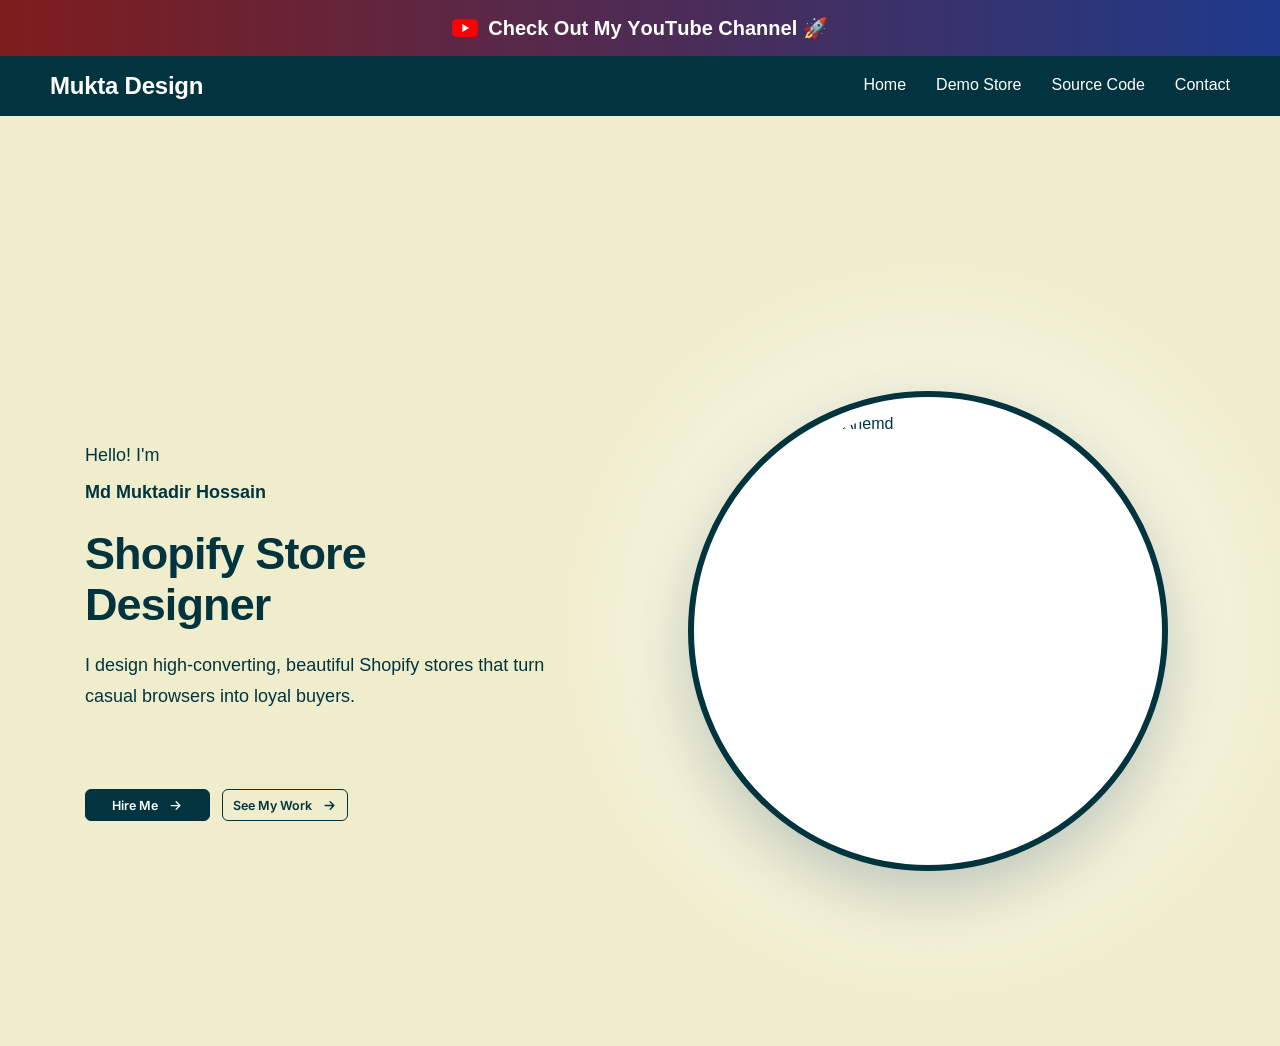
==== index.html @ 2b9f3561 "Update index.html" ====
<!DOCTYPE html>
<html lang="en">
<head>
<meta charset="UTF-8">
<meta name="theme-color" content="#F0EDCC">
<meta name="viewport" content="width=device-width, initial-scale=1">
<title>Ripon Ahemd - UI/UX and Product Designer</title>
<link rel="preconnect" href="https://fonts.googleapis.com">
<link rel="preconnect" href="https://fonts.gstatic.com" crossorigin>
<link href="https://fonts.googleapis.com/css2?family=Inter:wght@400;500;600;800&display=swap" rel="stylesheet">
<style>
  :root {
    --teal: #02343F;
    --cream: #F0EDCC;
    --white: #ffffff;
    --bg: var(--cream);
    --ink: var(--teal);
    --accent: var(--teal);
    --sky: #ffffff;
    --glow: rgba(255, 255, 255, 0.85);
    --circle: min(480px, 80vw);
  }
  * { box-sizing: border-box; margin: 0; padding: 0; }
  html, body { height: 100%; }
  body {
    font-family: "Inter", system-ui, -apple-system, "Segoe UI", Arial, sans-serif;
    background-color: var(--cream);
    background-image: radial-gradient(ellipse 55% 65% at 78% 55%, #fbfaea 0%, rgba(251, 250, 234, 0) 70%);
    background-attachment: fixed;
    color: var(--ink);
    overflow-x: hidden;
  }

  .header {
    position: relative; z-index: 2;
    margin: 0 auto;
    padding: 26px 6vw 0;
    display: flex; align-items: center; justify-content: space-between;
    gap: 16px 32px; flex-wrap: wrap;
  }
  .logo {
    font-size: 20px; font-weight: 800; letter-spacing: -0.01em;
    color: var(--teal); text-decoration: none;
  }
  .navigation { display: flex; gap: 28px; flex-wrap: wrap; }
  .navigation a {
    font-size: 14px; font-weight: 500;
    color: var(--teal); text-decoration: none;
    padding: 6px 0; border-bottom: 2px solid transparent;
    transition: color .15s ease, border-color .15s ease;
  }
  .navigation a:hover,
  .logo:focus-visible, .navigation a:focus-visible { outline: 2px solid var(--teal); outline-offset: 4px; border-radius: 2px; }

  .hero {
    position: relative;
    min-height: calc(100vh - 70px);
    display: grid;
    grid-template-columns: 1fr 1fr;
    align-items: center;
    gap: 40px;
    padding: 48px 6vw 48px 6vw;
    max-width: 1300px;
    margin: 0 auto;
  }

  /* soft orange glow behind the portrait */
  .hero::before {
    content: "";
    position: absolute;
    right: -8vw; top: 50%;
    width: 60vw; height: 60vw;
    max-width: 800px; max-height: 800px;
    transform: translateY(-50%);
    background: radial-gradient(circle, var(--glow) 0%, rgba(255,255,255,0.35) 45%, transparent 70%);
    pointer-events: none;
    z-index: 0;
  }

  .text { position: relative; z-index: 1; max-width: 460px; }
  .hello { font-size: 13px; font-weight: 500; }
  .name { font-size: 16px; font-weight: 600; color: var(--accent); margin-top: 6px; }
  h1 {
    font-size: clamp(38px, 5vw, 52px);
    line-height: 1.12;
    font-weight: 800;
    letter-spacing: -0.02em;
    margin: 22px 0 34px;
  }
  .about { font-size: 13px; line-height: 1.6; max-width: 440px; }

  .actions { display: flex; gap: 12px; margin-top: 78px; flex-wrap: wrap; }
  .btn {
    display: inline-flex; align-items: center; gap: 10px;
    height: 32px; padding: 0 26px;
    border-radius: 6px;
    font: 600 12.5px "Inter", sans-serif;
    text-decoration: none; cursor: pointer;
    transition: transform .15s ease, background-color .15s ease;
  }
  .btn svg { width: 15px; height: 15px; flex: none; }
  .btn:active { transform: translateY(1px); }
  .btn:focus-visible { outline: 2px solid var(--teal); outline-offset: 3px; }
  .btn-primary { background: var(--teal); color: var(--white); border: 1px solid var(--teal); }
  .btn-primary:hover { background: #03485a; }
  .btn-outline { background: transparent; color: var(--teal); border: 1px solid var(--teal); padding: 0 10px; height: 32px; }
  .btn-outline:hover { background: rgba(2,52,63,0.08); }

  /* portrait: simple circle, accent border, white gap, image fitted inside */
  .portrait {
    position: relative; z-index: 1;
    justify-self: center;
    width: var(--circle);
    aspect-ratio: 1;
    border-radius: 50%;
    border: 6px solid var(--accent);
    padding: 14px;
    background: var(--white);
    box-shadow: 0 24px 60px rgba(2, 52, 63, 0.22);
  }
  .portrait img {
    width: 100%; height: 100%;
    border-radius: 50%;
    object-fit: cover;          /* image always fills the circle without stretching */
    object-position: center top; /* keeps the face in view */
    display: block;
    background: var(--sky);
  }

.navigation a {
  padding: 6px 0;
}
.navigation a:hover,
.navigation a[aria-current="page"] {
  border-bottom-color: #02343F;
}

  
  @media (max-width: 860px) {
    .hero { grid-template-columns: 1fr; padding-top: 32px; text-align: left; }
    .actions { margin-top: 40px; }
    .portrait { order: -1; }
    .text { max-width: none; }
  }
</style>
    <link rel="stylesheet" href="css/style.css">
  
</head>
<body>

<div class="announcement">
  <a href="https://www.youtube.com/@muktadesign" target="_blank" rel="noopener">
    <svg class="yt-icon" viewBox="0 0 24 24" aria-hidden="true">
      <path fill="#FF0000" d="M23.5 6.2a3 3 0 0 0-2.1-2.1C19.5 3.6 12 3.6 12 3.6s-7.5 0-9.4.5A3 3 0 0 0 .5 6.2C0 8.1 0 12 0 12s0 3.9.5 5.8a3 3 0 0 0 2.1 2.1c1.9.5 9.4.5 9.4.5s7.5 0 9.4-.5a3 3 0 0 0 2.1-2.1c.5-1.9.5-5.8.5-5.8s0-3.9-.5-5.8z"/>
      <path fill="#FFFFFF" d="M9.6 15.6V8.4l6.2 3.6-6.2 3.6z"/>
    </svg>
    <span class="w" id="wave">Check Out My YouTube Channel 🚀</span>
  </a>
</div>

  
  <header class="header">
    <a href="index.html" class="logo"> Mukta Design </a>
    <nav class="navigation">
      <a href="index.html" aria-current="page">Home</a>
      <a href="demo-store.html"> Demo Store </a>
      <a href="source-code.html"> Source Code </a>
      <a href="contact.html"> Contact </a>
    </nav>
  </header>

  <section class="hero" id="home">
    <div class="text">
      <p class="hello">Hello! I'm</p>
      <p class="name"> Md Muktadir Hossain </p>
      <h1> Shopify Store Designer</h1>
      <p class="about"> I design high-converting, beautiful Shopify stores that turn casual browsers into loyal buyers. </p>

      <div class="actions">
        
<a class="btn btn-primary" id="hireBtn" href="contact.html">
  Hire Me
  <svg viewBox="0 0 24 24" fill="none" stroke="currentColor" stroke-width="2" stroke-linecap="round" stroke-linejoin="round" aria-hidden="true"><path d="M5 12h14M13 6l6 6-6 6"/></svg>
</a>
<a class="btn btn-outline" id="cvBtn" href="demo-store.html">
  See My Work
  <svg viewBox="0 0 24 24" fill="none" stroke="currentColor" stroke-width="2.2" stroke-linecap="round" stroke-linejoin="round" aria-hidden="true"><path d="M5 12h14M13 6l6 6-6 6"/></svg>
</a>
        
      </div>
    </div>

    <div class="portrait">
      <img id="photo" src="https://raw.githubusercontent.com/Mukta92/mukta-design/main/images/mukta.png" alt="Portrait of Ripon Ahemd">
    </div>
  </section>

<script src="js/script.js"></script>

  
</body>
</html>
---- css/style.css ----
/* =========================================================
   MUKTA DESIGN
   Global Stylesheet
   Brand Colors:
   70% — Deep Teal  #02343F
   20% — Warm Cream #F0EDCC
   10% — White      #FFFFFF
   ========================================================= */


/* =========================================================
   1. COLOR SYSTEM
   ========================================================= */

:root {
    --teal: #02343F;
    --cream: #F0EDCC;
    --white: #FFFFFF;
}


/* =========================================================
   2. RESET
   ========================================================= */

* {
    margin: 0;
    padding: 0;
    box-sizing: border-box;
}


/* =========================================================
   3. GLOBAL
   ========================================================= */

html {
    scroll-behavior: smooth;
}

body {
    font-family: Arial, sans-serif;
    line-height: 1.6;
    background: var(--cream);
    color: var(--teal);
}


/* =========================================================
   4. HEADER
   ========================================================= */

.announcement {
  background: linear-gradient(90deg, #7f1d1d, #1e3a8a, #065f46, #7f1d1d);
  background-size: 300% 100%;
  animation: bgmove 8s linear infinite;
}

@keyframes bgmove {
  to { background-position: 300% 0; }
}

/* Bar layout */
.announcement a {
  display: flex;
  align-items: center;
  justify-content: center;
  gap: 10px;
  padding: 12px 16px;
  color: #fff;
  font-size: 20px;
  font-weight: 600;
  text-decoration: none;
}

.announcement .yt-icon {
  width: 26px;
  height: 26px;
  flex: none;
}

/* Wave letters */
.announcement .w {
  white-space: pre;
}

.announcement .w span {
  display: inline-block;
  animation: wave 1.8s ease-in-out infinite;
}

@keyframes wave {
  0%, 40%, 100% { transform: translateY(0); }
  20%           { transform: translateY(-6px); }
}

/* Phones */
@media (max-width: 480px) {
  .announcement a {
    font-size: 16px;
    padding: 10px 12px;
  }
}

/* Respect "reduce motion" device settings */
@media (prefers-reduced-motion: reduce) {
  .announcement,
  .announcement .w span {
    animation: none;
  }
}

svg.yt-icon {
  width: 20px;
  height: 30px;
  flex: none;
}

.header {
    background: var(--teal);
    padding: 10px 50px;
    display: flex;
    align-items: center;
    justify-content: space-between;
    width: 100%;

}


/* =========================================================
   5. LOGO
   ========================================================= */

.logo {
    color: var(--white);
    text-decoration: none;
    font-size: 24px;
    font-weight: 700;
}


/* =========================================================
   6. NAVIGATION
   ========================================================= */

.navigation {
    display: flex;
    gap: 30px;
}

.navigation a {
    color: var(--white);
    text-decoration: none;
    font-size: 16px;
    font-weight: 500;
    transition: 0.2s;
}

.navigation a:hover {
    color: var(--cream);
}


/* =========================================================
   7. GENERAL BUTTON
   ========================================================= */

.button {
    display: inline-block;
    background: var(--teal);
    color: var(--white);
    padding: 14px 25px;
    border-radius: 6px;
    text-decoration: none;
    font-weight: 600;
    transition: 0.2s;
}

.button:hover {
    background: var(--white);
    color: var(--teal);
}


/* =========================================================
   8. GENERAL HIGHLIGHT
   ========================================================= */


/* =========================================================
   9. HOME PAGE
   ========================================================= */

.home-page {
    background: var(--cream);
    color: var(--teal);
}


/* ---------- HERO ---------- */

.hero {
    max-width: 1150px;
    margin: 100px auto;
    padding: 20px;
}

.hero h1 {
    font-size: 45px;
    margin-bottom: 20px;
    color: var(--teal);
}


.hero p {
    max-width: 650px;
    font-size: 18px;
    line-height: 1.7;
    color: var(--teal);
}


/* ---------- FEATURES ---------- */

.features {
    max-width: 1000px;

    margin: 0 auto 80px;

    padding: 20px;

    display: grid;

    grid-template-columns: repeat(3, 1fr);

    gap: 25px;
}

.feature-card {
    background: var(--white);

    color: var(--teal);

    padding: 30px;

    border-radius: 12px;

    text-align: center;
}

.feature-card h3 {
    margin-bottom: 12px;

    color: var(--teal);
}

.feature-card p {
    color: var(--teal);

    line-height: 1.6;
}


/* =========================================================
   10. DEMO STORE PAGE
   ========================================================= */

.demo-store-page {
    background: var(--cream);

    color: var(--teal);
}

.demo-store-container {
    max-width: 1000px;

    margin: 80px auto;

    padding: 20px;

    text-align: center;
}

.demo-store-container h1 {
    font-size: 45px;

    margin-bottom: 20px;

    color: var(--teal);
}

.demo-store-container p {
    color: var(--teal);

    font-size: 18px;
}


/* =========================================================
   11. SOURCE CODE PAGE
   ========================================================= */
.source-code-page {
    background: var(--cream);
    color: var(--teal);
}

.source-code-container {
    max-width: 1150px;
    margin: 5px auto;
    padding: 20px;
}


/* ---------- PAGE TITLE ---------- */

.source-code-container h1 {
    text-align: center;
    font-size: 45px;
    margin-bottom: 40px;
    color: var(--teal);
}


/* ---------- CODE GRID ---------- */

.code-grid {
    display: grid;
    grid-template-columns: repeat(2, minmax(0, 1fr));
    gap: 24px;
}

@media (max-width: 768px) {
    .code-grid {
        grid-template-columns: minmax(0, 1fr);
    }
}

/* ---------- CODE CARD ---------- */

.code-card {
    background: var(--white);
    padding: 30px;
    border-radius: 12px;
    height: 350px;
    display: flex;
    flex-direction: column;
    justify-content: space-between;
    box-sizing: border-box;
    overflow: hidden;
}

@media (max-width: 480px) {
    .source-code-container {
        padding: 10px;
    }

    .code-card {
        height: auto;
        min-height: 350px;
    }
}


.code-card h2 {
    margin-bottom: 10px;
    color: var(--teal);
}

.code-card p {
    color: var(--teal);
    margin-bottom: 20px;
}


/* ---------- CODE AREA ---------- */

.code-card pre {
    background: var(--teal);
    color: var(--white);
    padding: 20px;
    border-radius: 8px;
    overflow: auto;
    margin-bottom: 15px;
    font-family: "Courier New", monospace;
    font-size: 13px;
    line-height: 1.6;
    flex: 1;
}


/* ---------- COPY BUTTON ---------- */

.code-card button {
    background: var(--cream);
    color: var(--teal);
    border: none;
    padding: 12px 20px;
    border-radius: 6px;
    cursor: pointer;
    font-weight: bold;
    transition: 0.2s;
}

.code-card button:hover {
    background: var(--teal);
    color: var(--white);
}


/* ---------- BACK BUTTON ---------- */

.back-button {
    display: inline-block;
    margin-bottom: 30px;
    color: var(--teal);
    font-weight: bold;
    text-decoration: none;
}

.back-button:hover {
    text-decoration: underline;
}


/* ---------- DETAIL PAGE ---------- */

.detail-container h1 {
    text-align: left;
    font-size: 36px;
    margin-bottom: 15px;
}

.detail-desc {
    margin-bottom: 20px;
    font-size: 16px;
}

.detail-pre {
    background: var(--teal);
    color: var(--white);
    padding: 20px;
    border-radius: 8px;
    overflow: auto;
    margin-bottom: 20px;
    font-family: "Courier New", monospace;
    font-size: 14px;
    line-height: 1.6;
    max-height: 500px;
}


/* ---------- CLICKABLE CARD LINK ---------- */

.code-card-link {
    text-decoration: none;
    color: inherit;
    display: block;
    min-width: 0;
}

.code-card-link .code-card {
    cursor: pointer;
    transition: transform 0.2s, box-shadow 0.2s;
}

.code-card-link:hover .code-card {
    transform: translateY(-4px);
    box-shadow: 0 8px 20px rgba(0,0,0,0.12);
}


/* ---------- CARD ACTIONS ROW ---------- */

.card-actions {
    display: flex;
    align-items: center;
    justify-content: space-between;
    gap: 10px;
}

.view-link {
    font-size: 14px;
    font-weight: bold;
    color: var(--teal);
}

/* ---------- CARD IMAGE ---------- */

.card-image {
    display: block;
    width: 100%;
    flex: 1;
    min-height: 0;
    object-fit: cover;
    border-radius: 8px;
    margin-bottom: 15px;
    background: var(--cream);
}

/* ---------- GET CODE BUTTON ---------- */

.get-code-btn {
    display: block;
    text-align: center;
    background: var(--teal);
    color: var(--white);
    padding: 12px 20px;
    border-radius: 6px;
    font-weight: bold;
    transition: 0.2s;
}

.code-card-link:hover .get-code-btn {
    background: var(--cream);
    color: var(--teal);
}

.grid-message {
    grid-column: 1 / -1;
    text-align: center;
    color: var(--teal);
}




/* =========================================================
   12. CODE DETAIL PAGE
   ========================================================= */

 .copy-btn {
            background: #00203f;
            color: #ffffff;
            border: none;
            padding: 10px 18px;
            border-radius: 6px;
            font-size: 14px;
            font-weight: 600;
            cursor: pointer;
            transition: all 0.3s ease;
        }

        .copy-btn:hover {
            background: #D6ED17;
            color: #00203f;
        }

        .copy-btn:active {
            transform: scale(0.97);
        }


.button-group {
    display: flex;
    gap: 10px;
    align-items: center;
    margin-top: 15px;
}

.copy-btn,
.db-back-button {
    padding: 10px 18px;
    border-radius: 6px;
    font-size: 14px;
    font-weight: 600;
    cursor: pointer;
    transition: all 0.3s ease;
}

/* Copy Code */
.copy-btn {
    background: #00203f;
    color: #ffffff;
    border: 1px solid #00203f;
}

.copy-btn:hover {
    background: #D6ED17;
    color: #00203f;
}

/* Back to Source Code */
.db-back-button {
    display: inline-block;
    background: #ffffff;
    color: #00203f;
    text-decoration: none;
    border: 1px solid #00203f;
}

.db-back-button:hover {
    background: #00203f;
    color: #ffffff;
}




/* =========================================================
   12. CONTACT PAGE
   ========================================================= */

.section-title {
  font-size: 42px;
  font-weight: 800;
  color: #02343F;
  margin-bottom: 40px;
  position: relative;
  display: inline-block;
}

.section-title span {
  display: block;
  width: 60px;
  height: 4px;
  background-color: #02343F;
  margin-top: 10px;
}


section.contact-section {
    margin: 15px 50px;
}

.contact-container {
  display: flex;
  gap: 40px;
  flex-wrap: wrap;
}

/* Left info cards */
.contact-info {
  display: flex;
  flex-direction: column;
  gap: 20px;
  flex: 1;
  min-width: 280px;
}

.info-card {
  display: flex;
  align-items: center;
  gap: 20px;
  background-color: #F0EDCC;
  padding: 25px;
  border-radius: 10px;
  box-shadow: 0 4px 12px rgba(2, 52, 63, 0.1);
}

.info-card .icon {
  font-size: 28px;
  background-color: #02343F;
  color: #F0EDCC;
  width: 50px;
  height: 50px;
  display: flex;
  align-items: center;
  justify-content: center;
  border-radius: 8px;
}

.info-card h3 {
  font-size: 18px;
  color: #02343F;
  margin-bottom: 4px;
}

.info-card p {
  font-size: 14px;
  color: #02343F;
}

/* Right form */
.contact-form {
  flex: 2;
  min-width: 320px;
  display: flex;
  flex-direction: column;
  gap: 20px;
  background-color: #FFFFFF;
  padding: 30px;
  border-radius: 10px;
  border: 1px solid #F0EDCC;
  box-shadow: 0 4px 12px rgba(2, 52, 63, 0.08);
}

.contact-form input,
.contact-form textarea {
  padding: 15px;
  border: 1px solid #02343F33;
  border-radius: 6px;
  font-size: 15px;
  outline: none;
  color: #02343F;
  resize: none;
}

.contact-form input:focus,
.contact-form textarea:focus {
  border-color: #02343F;
}

.contact-form button {
  background-color: #02343F;
  color: #F0EDCC;
  border: none;
  padding: 15px;
  font-size: 16px;
  font-weight: 600;
  border-radius: 6px;
  cursor: pointer;
  transition: background-color 0.3s;
  width: 180px;
}

.contact-form button:hover {
  background-color: #F0EDCC;
  color: #02343F;
}

/* Responsive */
@media (max-width: 768px) {
  .navbar {
    flex-direction: column;
    gap: 15px;
    padding: 20px;
  }
  .nav-links {
    flex-wrap: wrap;
    justify-content: center;
    gap: 15px;
  }
  .contact-section {
    padding: 30px;
  }
}

/* =========================================================
   13. FOOTER
   ========================================================= */

footer {
    background: var(--teal);
    color: var(--white);
    text-align: center;
    padding: 30px;
}


/* =========================================================
   14. MOBILE RESPONSIVE
   ========================================================= */

@media (max-width: 700px) {


    /* ---------- HEADER ---------- */

    .header {
        flex-direction: column;
        gap: 20px;
        padding: 20px;
    }


    /* ---------- NAVIGATION ---------- */

    .navigation {
        gap: 15px;
        flex-wrap: wrap;
        justify-content: center;
    }


    /* ---------- HOME ---------- */

    .hero {
        margin: 60px auto;
    }

    .hero h1 {
        font-size: 38px;
    }

    .features {
        grid-template-columns: 1fr;
    }


    /* ---------- DEMO STORE ---------- */

    .demo-store-container {
        margin: 60px auto;
    }

    .demo-store-container h1 {
        font-size: 38px;
    }


    /* ---------- SOURCE CODE ---------- */

    .source-code-container {
        margin: 50px auto;
        padding: 15px;
    }

    .source-code-container h1 {
        font-size: 38px;
        margin-bottom: 30px;
    }

    .code-card {
        padding: 20px;
    }


    /* ---------- CONTACT ---------- */
.contact-container {
    width: 100%;
    max-width: 1100px;
    margin: 60px auto;
    padding: 15px;
    display: flex;
    flex-wrap: wrap;
    justify-content: center;
    align-items: flex-start;}

    .contact-container h1 {
        font-size: 38px;
    }

    .contact-box {
        padding: 25px;
    }

}
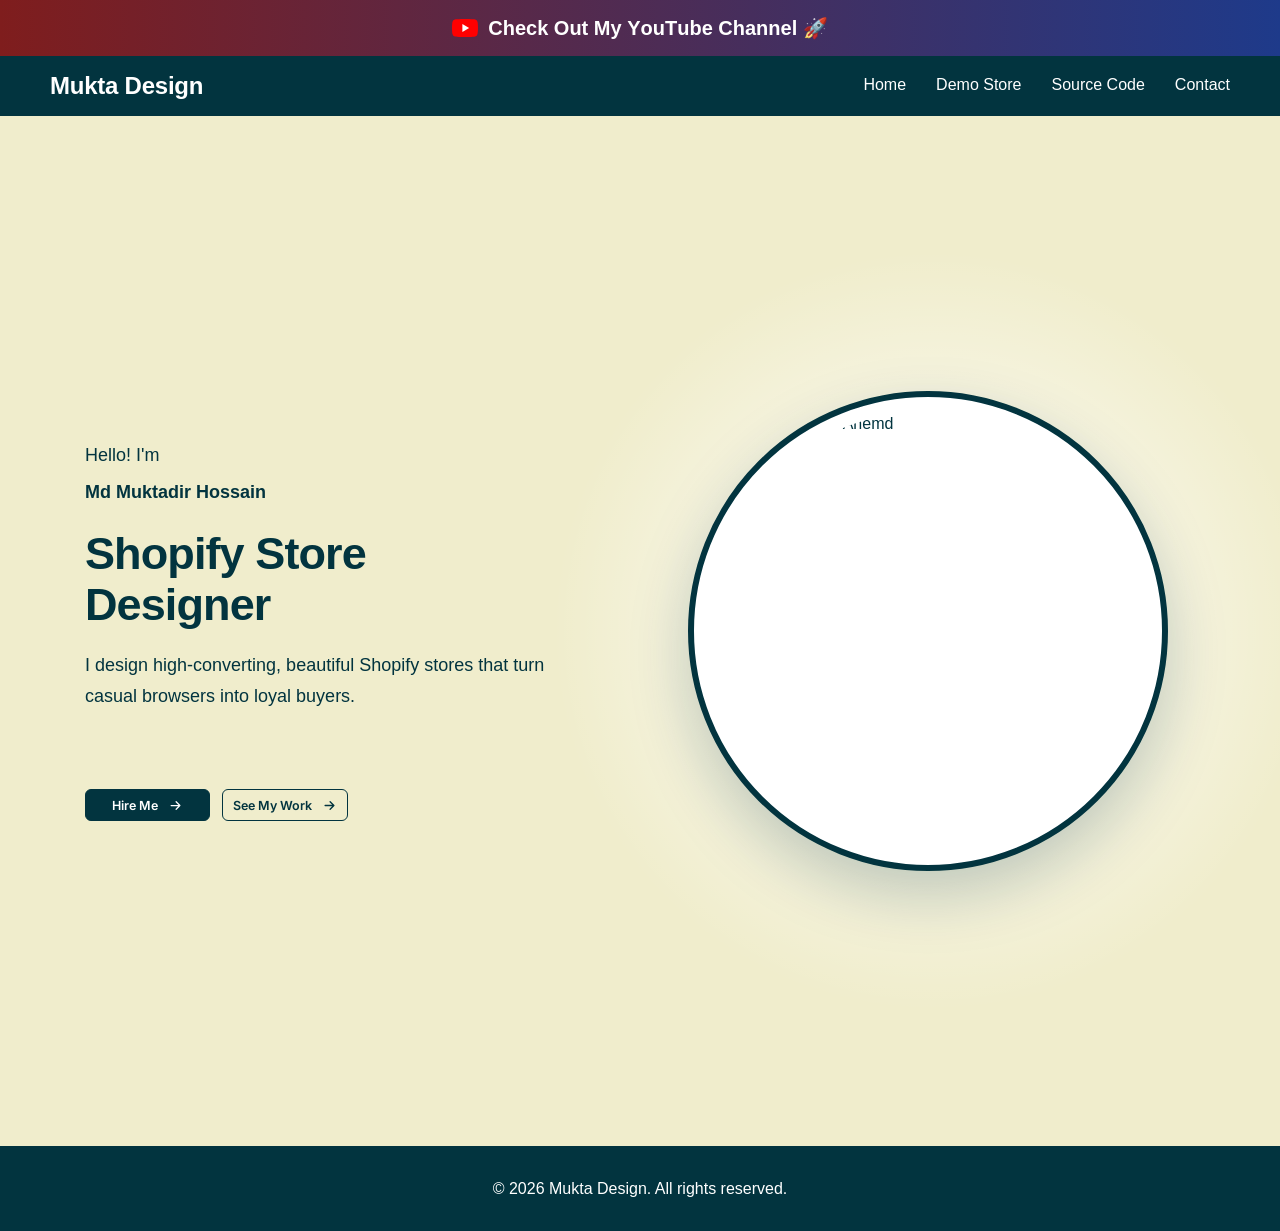
==== commit 7f782f50: "Update index.html" ====
--- a/index.html
+++ b/index.html
@@ -147,7 +147,7 @@
   
 </head>
 <body>
-
+  
 <div class="announcement">
   <a href="https://www.youtube.com/@muktadesign" target="_blank" rel="noopener">
     <svg class="yt-icon" viewBox="0 0 24 24" aria-hidden="true">
@@ -197,6 +197,9 @@
 
 <script src="js/script.js"></script>
 
+  <footer class="footer">
+  <p>© 2026 Mukta Design. All rights reserved.</p>
+</footer>
   
 </body>
 </html>
--- a/css/style.css
+++ b/css/style.css
@@ -50,6 +50,15 @@
    4. HEADER
    ========================================================= */
 
+/*
+  ADD THIS to the bottom of css/style.css.
+  Delete any old .announcement rules first, especially the old shimmer ones
+  (background-clip: text, -webkit-text-fill-color: transparent, @keyframes shine).
+
+  Effects included: moving gradient background + wave letters + spinning icon.
+*/
+
+/* Moving gradient background */
 .announcement {
   background: linear-gradient(90deg, #7f1d1d, #1e3a8a, #065f46, #7f1d1d);
   background-size: 300% 100%;
@@ -73,10 +82,17 @@
   text-decoration: none;
 }
 
+/* Spinning icon */
 .announcement .yt-icon {
   width: 26px;
   height: 26px;
   flex: none;
+  animation: spin 3s ease-in-out infinite;
+}
+
+@keyframes spin {
+  0%       { transform: rotateY(0); }
+  40%,100% { transform: rotateY(360deg); }
 }
 
 /* Wave letters */
@@ -105,6 +121,7 @@
 /* Respect "reduce motion" device settings */
 @media (prefers-reduced-motion: reduce) {
   .announcement,
+  .announcement .yt-icon,
   .announcement .w span {
     animation: none;
   }
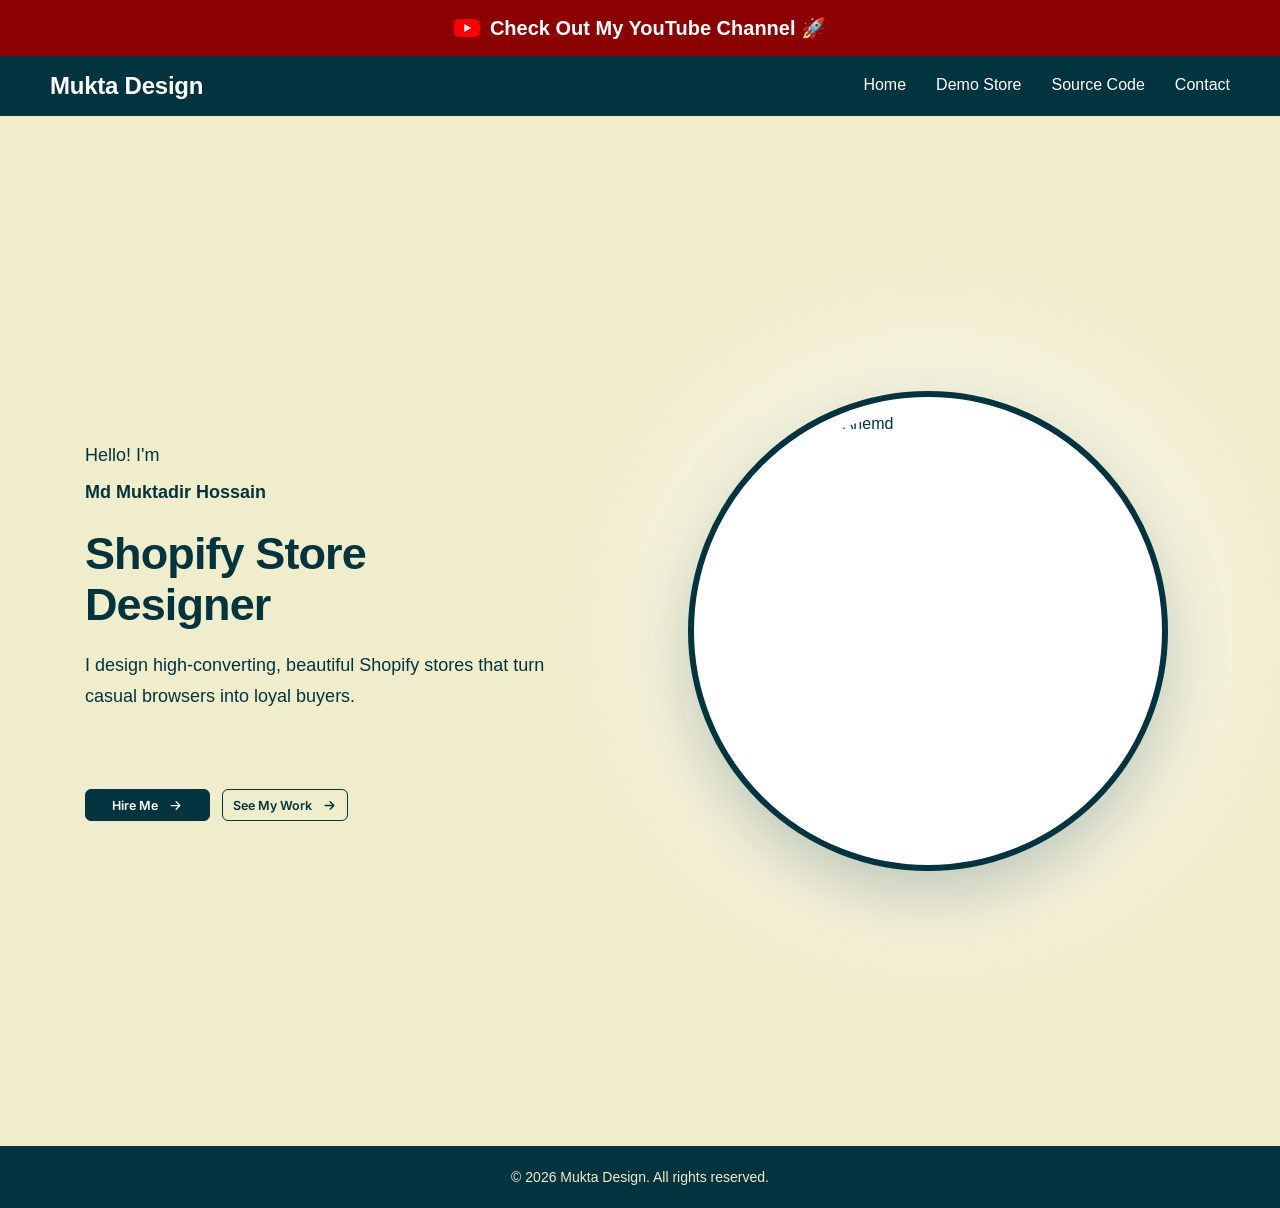
==== commit 2debe0ee: "Update index.html" ====
--- a/index.html
+++ b/index.html
@@ -49,8 +49,30 @@
     padding: 6px 0; border-bottom: 2px solid transparent;
     transition: color .15s ease, border-color .15s ease;
   }
-  .navigation a:hover,
-  .logo:focus-visible, .navigation a:focus-visible { outline: 2px solid var(--teal); outline-offset: 4px; border-radius: 2px; }
+
+
+  
+  .navigation a {
+  position: relative;
+  text-decoration: none;
+}
+
+.navigation a::after {
+  content: "";
+  position: absolute;
+  left: 0;
+  bottom: -4px;
+  width: 0;
+  height: 2px;
+  background: var(--teal);
+  transition: width 0.3s ease;
+}
+
+.navigation a:hover::after {
+  width: 100%;
+}
+
+  
 
   .hero {
     position: relative;
--- a/css/style.css
+++ b/css/style.css
@@ -50,19 +50,8 @@
    4. HEADER
    ========================================================= */
 
-/*
-  ADD THIS to the bottom of css/style.css.
-  Delete any old .announcement rules first, especially the old shimmer ones
-  (background-clip: text, -webkit-text-fill-color: transparent, @keyframes shine).
-
-  Effects included: moving gradient background + wave letters + spinning icon.
-*/
-
-/* Moving gradient background */
 .announcement {
-  background: linear-gradient(90deg, #7f1d1d, #1e3a8a, #065f46, #7f1d1d);
-  background-size: 300% 100%;
-  animation: bgmove 8s linear infinite;
+    background: darkred;
 }
 
 @keyframes bgmove {
@@ -81,6 +70,9 @@
   font-weight: 600;
   text-decoration: none;
 }
+.announcement:hover {
+  background-color: #F0EDCC;
+}
 
 /* Spinning icon */
 .announcement .yt-icon {
@@ -95,15 +87,6 @@
   40%,100% { transform: rotateY(360deg); }
 }
 
-/* Wave letters */
-.announcement .w {
-  white-space: pre;
-}
-
-.announcement .w span {
-  display: inline-block;
-  animation: wave 1.8s ease-in-out infinite;
-}
 
 @keyframes wave {
   0%, 40%, 100% { transform: translateY(0); }
@@ -852,3 +835,15 @@
     }
 
 }
+
+
+
+.footer {
+  background: #02343F;
+  color: #F0EDCC;
+  text-align: center;
+  padding: 20px 15px;
+  font-size: 14px;
+}
+
+
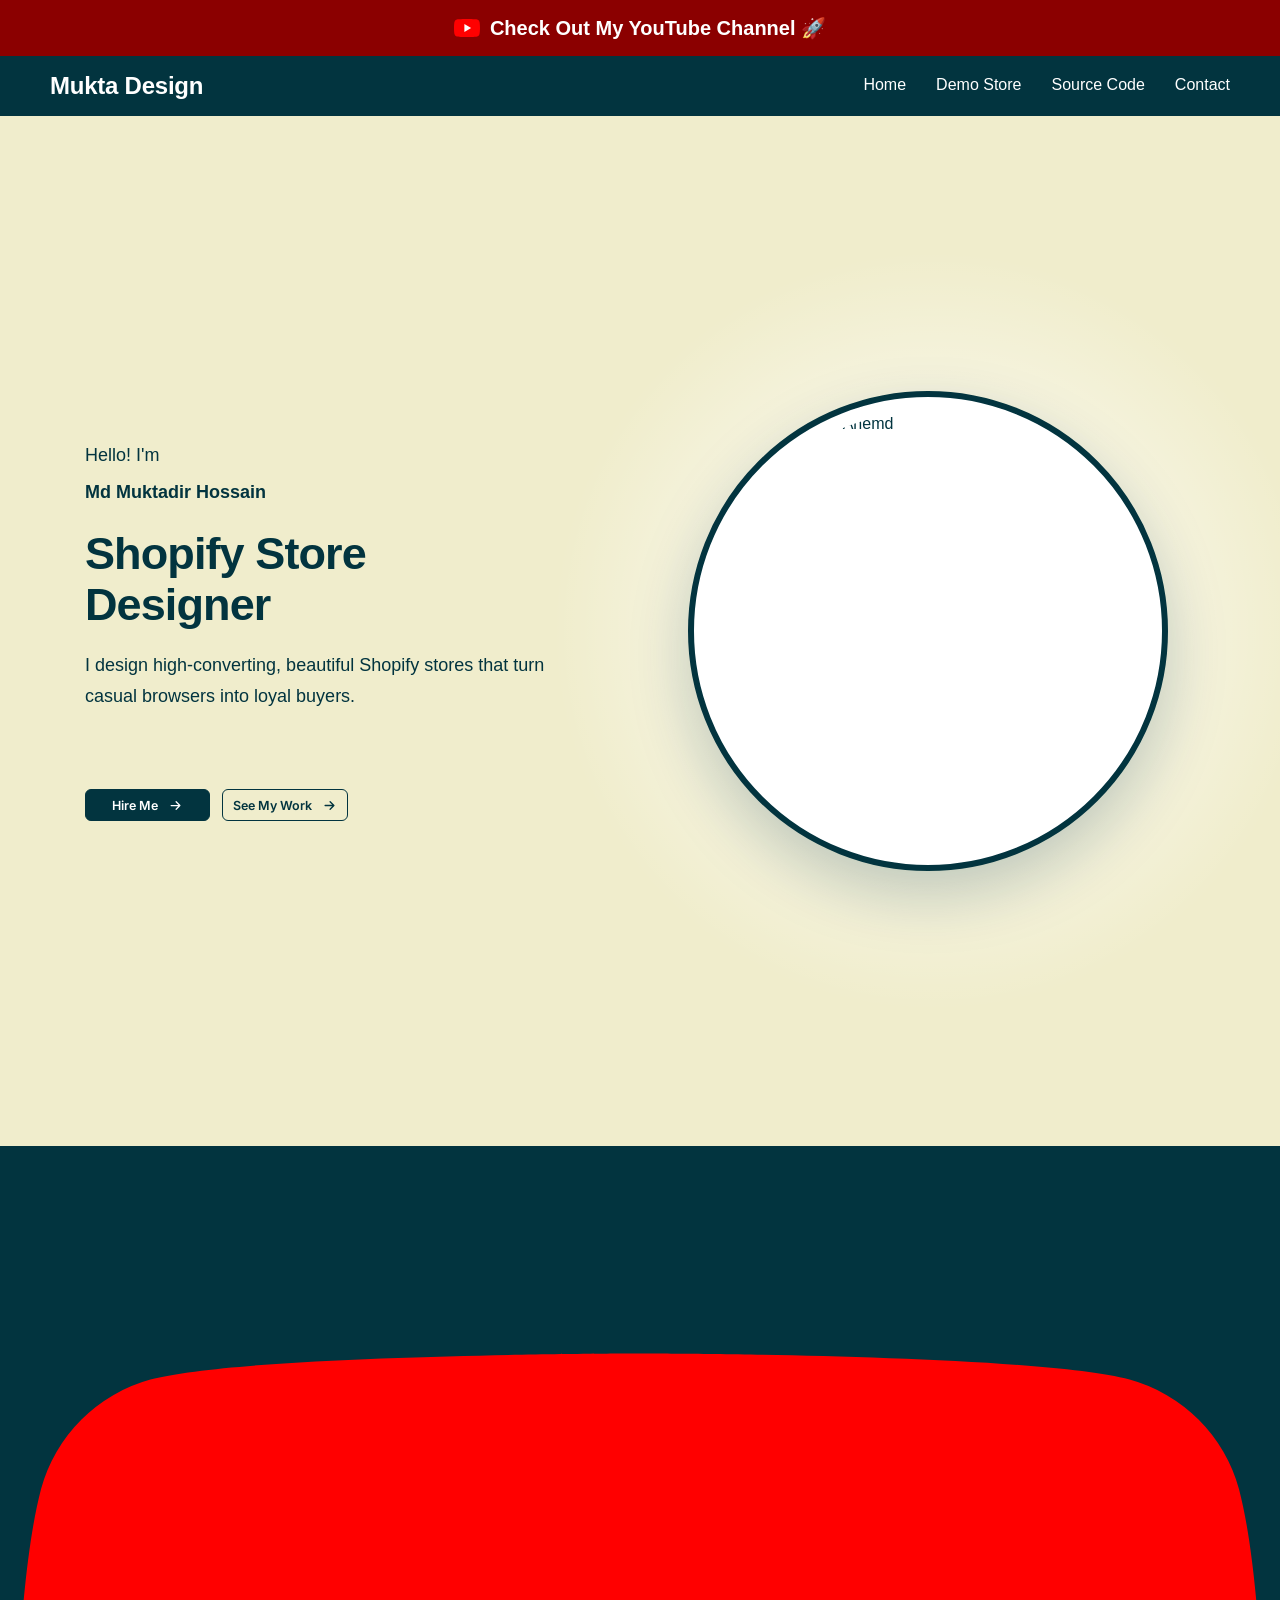
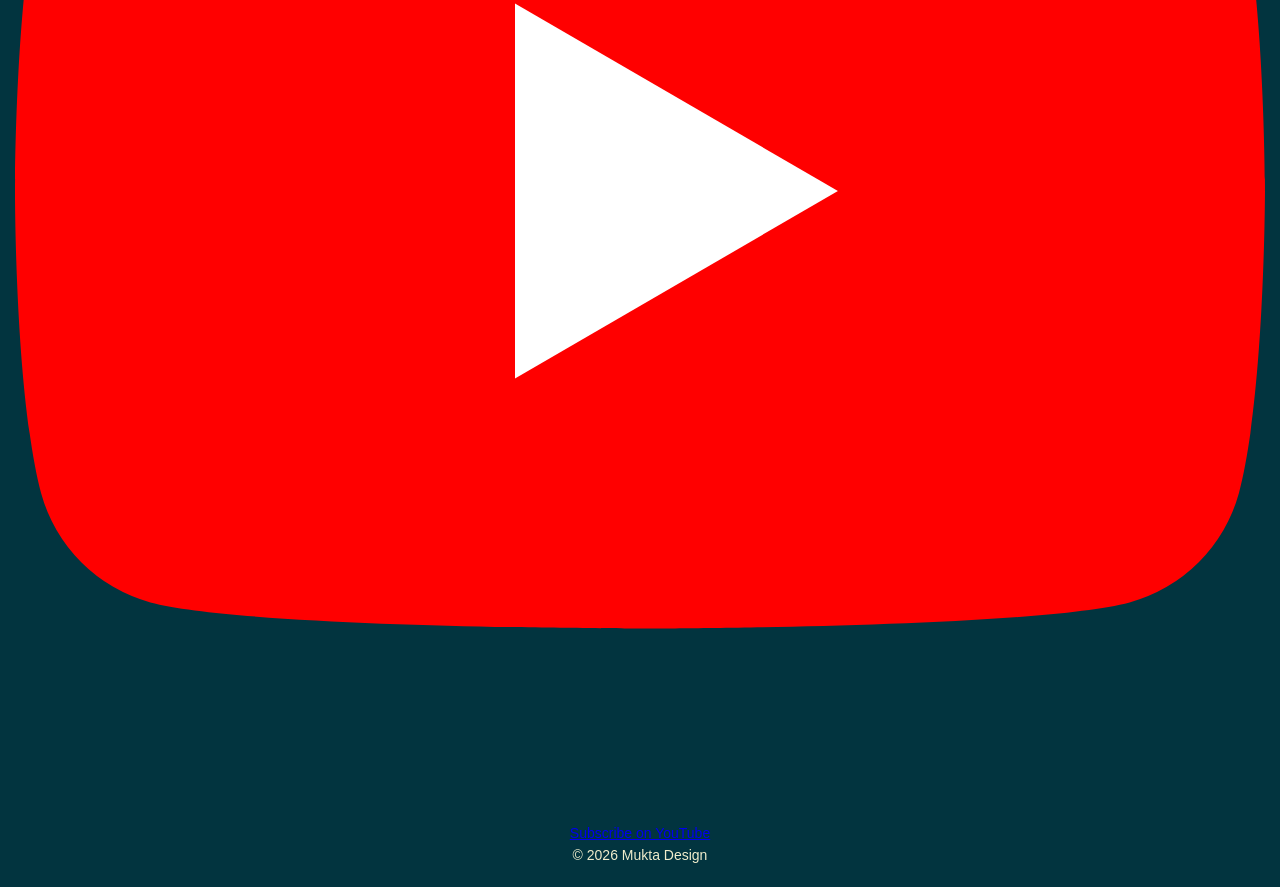
==== commit 08dc64e4: "Update index.html" ====
--- a/index.html
+++ b/index.html
@@ -49,29 +49,6 @@
     padding: 6px 0; border-bottom: 2px solid transparent;
     transition: color .15s ease, border-color .15s ease;
   }
-
-
-  
-  .navigation a {
-  position: relative;
-  text-decoration: none;
-}
-
-.navigation a::after {
-  content: "";
-  position: absolute;
-  left: 0;
-  bottom: -4px;
-  width: 0;
-  height: 2px;
-  background: var(--teal);
-  transition: width 0.3s ease;
-}
-
-.navigation a:hover::after {
-  width: 100%;
-}
-
   
 
   .hero {
@@ -219,9 +196,18 @@
 
 <script src="js/script.js"></script>
 
-  <footer class="footer">
-  <p>© 2026 Mukta Design. All rights reserved.</p>
+  
+<footer class="footer">
+  <a class="footer-yt" href="https://www.youtube.com/@muktadesign" target="_blank" rel="noopener">
+    <svg viewBox="0 0 24 24" aria-hidden="true">
+      <path fill="#FF0000" d="M23.5 6.2a3 3 0 0 0-2.1-2.1C19.5 3.6 12 3.6 12 3.6s-7.5 0-9.4.5A3 3 0 0 0 .5 6.2C0 8.1 0 12 0 12s0 3.9.5 5.8a3 3 0 0 0 2.1 2.1c1.9.5 9.4.5 9.4.5s7.5 0 9.4-.5a3 3 0 0 0 2.1-2.1c.5-1.9.5-5.8.5-5.8s0-3.9-.5-5.8z"/>
+      <path fill="#FFFFFF" d="M9.6 15.6V8.4l6.2 3.6-6.2 3.6z"/>
+    </svg>
+    Subscribe on YouTube
+  </a>
+  <p>© 2026 Mukta Design</p>
 </footer>
+
   
 </body>
 </html>
--- a/css/style.css
+++ b/css/style.css
@@ -69,9 +69,6 @@
   font-size: 20px;
   font-weight: 600;
   text-decoration: none;
-}
-.announcement:hover {
-  background-color: #F0EDCC;
 }
 
 /* Spinning icon */
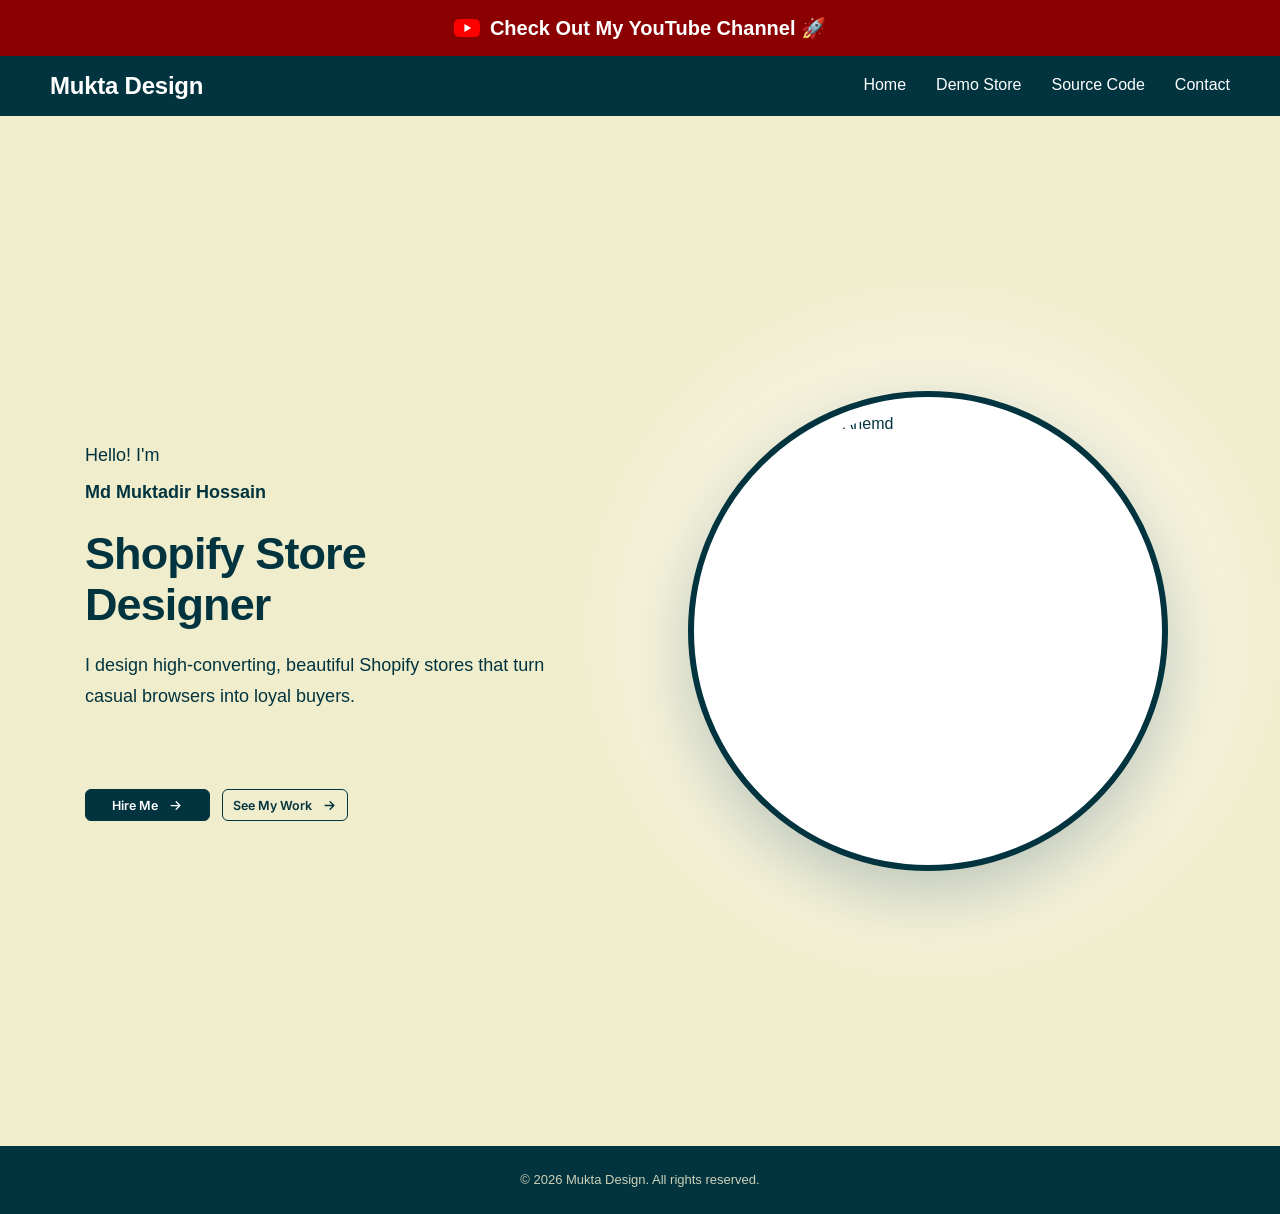
==== commit 5b28531c: "Update index.html" ====
--- a/index.html
+++ b/index.html
@@ -198,14 +198,7 @@
 
   
 <footer class="footer">
-  <a class="footer-yt" href="https://www.youtube.com/@muktadesign" target="_blank" rel="noopener">
-    <svg viewBox="0 0 24 24" aria-hidden="true">
-      <path fill="#FF0000" d="M23.5 6.2a3 3 0 0 0-2.1-2.1C19.5 3.6 12 3.6 12 3.6s-7.5 0-9.4.5A3 3 0 0 0 .5 6.2C0 8.1 0 12 0 12s0 3.9.5 5.8a3 3 0 0 0 2.1 2.1c1.9.5 9.4.5 9.4.5s7.5 0 9.4-.5a3 3 0 0 0 2.1-2.1c.5-1.9.5-5.8.5-5.8s0-3.9-.5-5.8z"/>
-      <path fill="#FFFFFF" d="M9.6 15.6V8.4l6.2 3.6-6.2 3.6z"/>
-    </svg>
-    Subscribe on YouTube
-  </a>
-  <p>© 2026 Mukta Design</p>
+  <p>© 2026 Mukta Design. All rights reserved.</p>
 </footer>
 
   
--- a/css/style.css
+++ b/css/style.css
@@ -598,10 +598,10 @@
    ========================================================= */
 
 .section-title {
-  font-size: 42px;
+  font-size: 37px;
   font-weight: 800;
   color: #02343F;
-  margin-bottom: 40px;
+  margin-bottom: 20px;
   position: relative;
   display: inline-block;
 }
@@ -833,14 +833,50 @@
 
 }
 
-
+/* =========================================================
+                FOOTER
+   ========================================================= */
 
 .footer {
   background: #02343F;
   color: #F0EDCC;
   text-align: center;
-  padding: 20px 15px;
+  padding: 24px 15px;
+}
+
+.footer-yt {
+  display: inline-flex;
+  align-items: center;
+  gap: 8px;
+  background: #F0EDCC;
+  color: #02343F;
   font-size: 14px;
-}
-
-
+  font-weight: 600;
+  text-decoration: none;
+  padding: 8px 16px;
+  border-radius: 6px;
+  margin-bottom: 12px;
+  transition: transform .15s ease;
+}
+
+.footer-yt:hover {
+  transform: translateY(-2px);
+}
+
+.footer-yt svg {
+  width: 18px;
+  height: 18px;
+  flex: none;
+}
+
+.footer p {
+  font-size: 13px;
+  opacity: 0.85;
+}
+
+@media (max-width: 360px) {
+  .footer-yt {
+    font-size: 13px;
+    padding: 7px 12px;
+  }
+}
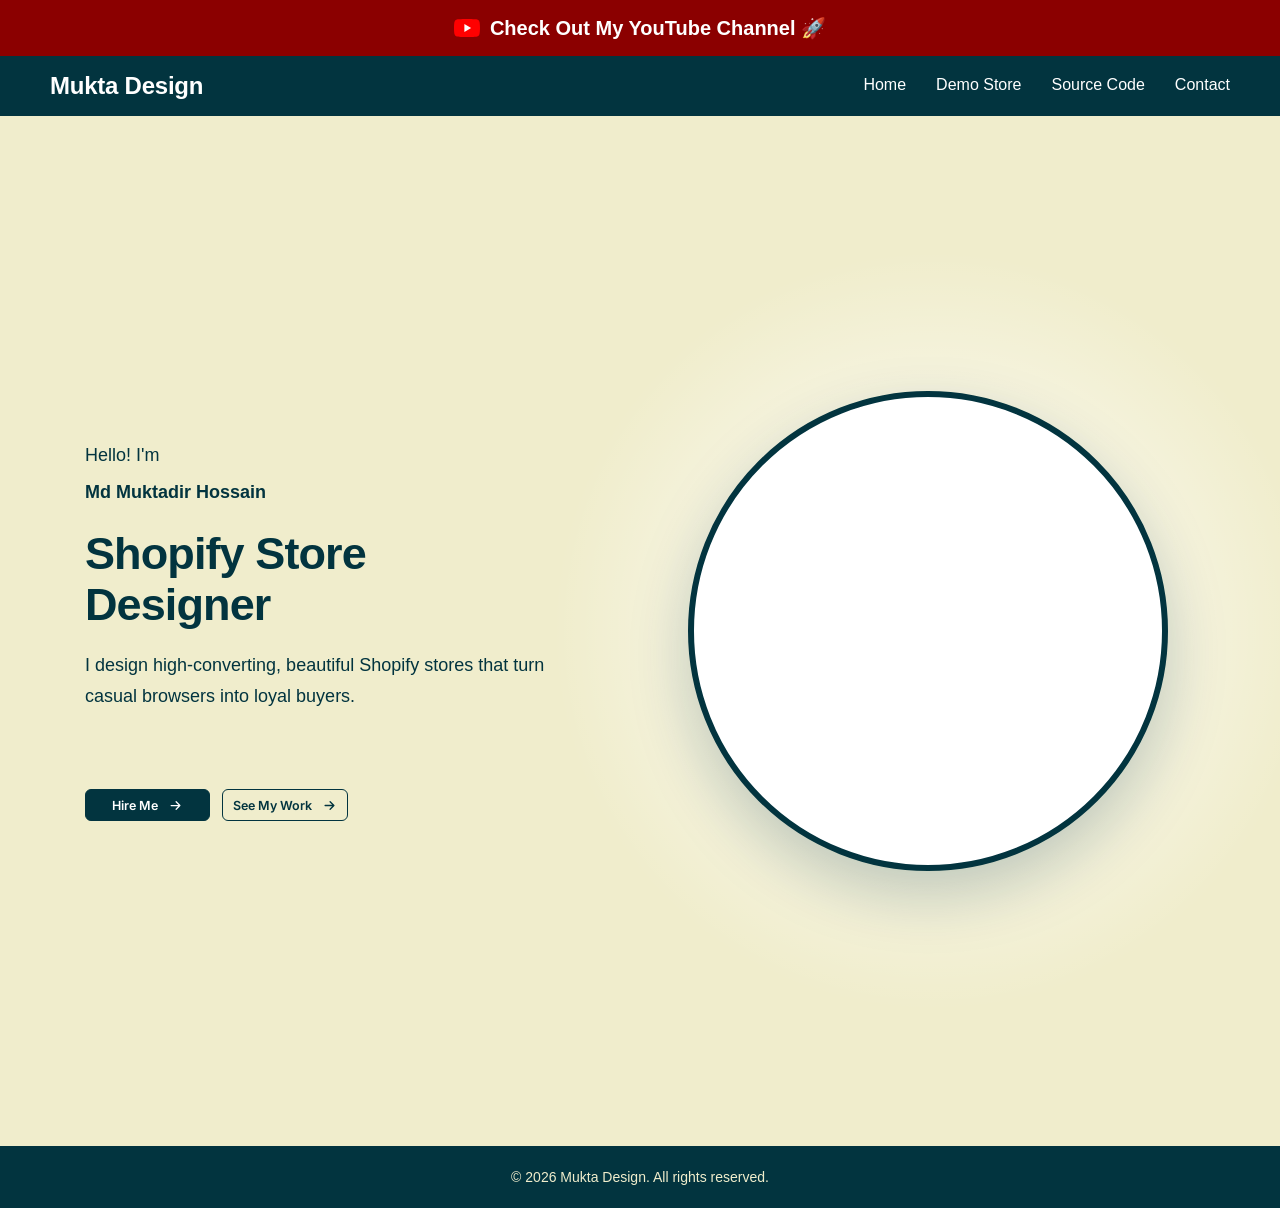
==== commit 1088ddda: "Update index.html" ====
--- a/index.html
+++ b/index.html
@@ -4,7 +4,7 @@
 <meta charset="UTF-8">
 <meta name="theme-color" content="#F0EDCC">
 <meta name="viewport" content="width=device-width, initial-scale=1">
-<title>Ripon Ahemd - UI/UX and Product Designer</title>
+<title> Mukta Design</title>
 <link rel="preconnect" href="https://fonts.googleapis.com">
 <link rel="preconnect" href="https://fonts.gstatic.com" crossorigin>
 <link href="https://fonts.googleapis.com/css2?family=Inter:wght@400;500;600;800&display=swap" rel="stylesheet">
@@ -190,7 +190,7 @@
     </div>
 
     <div class="portrait">
-      <img id="photo" src="https://raw.githubusercontent.com/Mukta92/mukta-design/main/images/mukta.png" alt="Portrait of Ripon Ahemd">
+      <img id="photo" src="https://raw.githubusercontent.com/Mukta92/mukta-design/main/images/mukta.png" alt="Mukta">
     </div>
   </section>
 
--- a/css/style.css
+++ b/css/style.css
@@ -486,8 +486,8 @@
 .card-image {
     display: block;
     width: 100%;
-    flex: 1;
-    min-height: 0;
+    aspect-ratio: 16 / 9;
+    height: auto;
     object-fit: cover;
     border-radius: 8px;
     margin-bottom: 15px;
@@ -841,42 +841,6 @@
   background: #02343F;
   color: #F0EDCC;
   text-align: center;
-  padding: 24px 15px;
-}
-
-.footer-yt {
-  display: inline-flex;
-  align-items: center;
-  gap: 8px;
-  background: #F0EDCC;
-  color: #02343F;
+  padding: 20px 15px;
   font-size: 14px;
-  font-weight: 600;
-  text-decoration: none;
-  padding: 8px 16px;
-  border-radius: 6px;
-  margin-bottom: 12px;
-  transition: transform .15s ease;
-}
-
-.footer-yt:hover {
-  transform: translateY(-2px);
-}
-
-.footer-yt svg {
-  width: 18px;
-  height: 18px;
-  flex: none;
-}
-
-.footer p {
-  font-size: 13px;
-  opacity: 0.85;
-}
-
-@media (max-width: 360px) {
-  .footer-yt {
-    font-size: 13px;
-    padding: 7px 12px;
-  }
-}
+}
